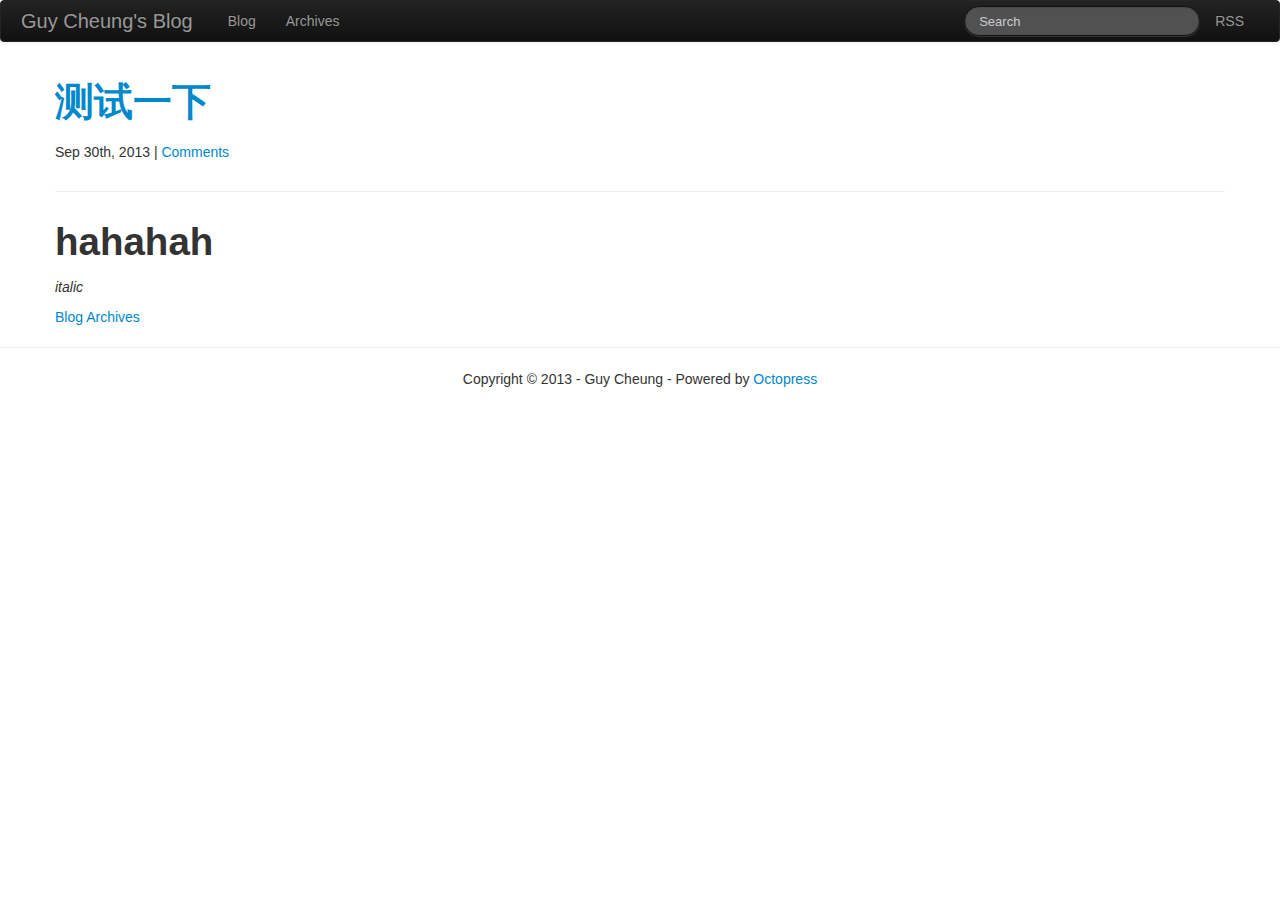
==== blog/index.html @ 13f6ec3d "Site updated at 2013-09-30 10:01:17 UTC" ====
<!DOCTYPE html>
<!--[if IEMobile 7 ]><html class="no-js iem7"><![endif]-->
<!--[if lt IE 9]><html class="no-js lte-ie8"><![endif]-->
<!--[if (gt IE 8)|(gt IEMobile 7)|!(IEMobile)|!(IE)]><!--><html class="no-js" lang="en"><!--<![endif]-->
<head>
  <meta charset="utf-8">
  <title>Guy Cheung's Blog</title>
  <meta name="author" content="Guy Cheung">

  
  <meta name="description" content="">
  

  <!-- http://t.co/dKP3o1e -->
  <meta name="HandheldFriendly" content="True">
  <meta name="MobileOptimized" content="320">
  <meta name="viewport" content="width=device-width, initial-scale=1">

  
  <link rel="canonical" href="http://guycheung.github.io/blog">
  <link href="/favicon.png" rel="icon">
  <link href="/stylesheets/bootstrap/bootstrap.css" media="screen, projection" rel="stylesheet" type="text/css">
  <link href="/stylesheets/bootstrap/responsive.css" media="screen, projection" rel="stylesheet" type="text/css">
  <link href="/stylesheets/syntax/syntax.css" media="screen, projection" rel="stylesheet" type="text/css">
  <style type="text/css">
    body {
      padding-bottom: 40px;
    }
    h1 {
      margin-bottom: 15px;
    }
    img {
      max-width: 100%;
    }
    .sharing, .meta, .pager {
      margin: 20px 0px 20px 0px;
    }
    .page-footer p {
      text-align: center;
    }
  </style>
  <script src="/javascripts/libs/jquery.js"></script>
  <script src="/javascripts/libs/modernizr-2.0.js"></script>
  <script src="/javascripts/libs/bootstrap.js"></script>
  <script src="/javascripts/octopress.js" type="text/javascript"></script>
  <link href="/atom.xml" rel="alternate" title="Guy Cheung's Blog" type="application/atom+xml">
  
  

</head>

<body   >
  <nav role="navigation"><div class="navbar navbar-inverse">
  <div class="navbar-inner">
    <div class="container">
      <a class="btn btn-navbar" data-toggle="collapse" data-target=".nav-collapse">
        <span class="icon-bar"></span>
        <span class="icon-bar"></span>
        <span class="icon-bar"></span>
      </a>

      <a class="brand" href="/">Guy Cheung's Blog</a>

      <div class="nav-collapse">
        <ul class="nav">
  <li><a href="/">Blog</a></li>
  <li><a href="/blog/archives">Archives</a></li>
</ul>


        <ul class="nav pull-right" data-subscription="rss">
          <li><a href="/atom.xml" rel="subscribe-rss" title="subscribe via RSS">RSS</a></li>
          
        </ul>

        
          <form class="pull-right navbar-search" action="http://google.com/search" method="get">
            <fieldset role="search">
              <input type="hidden" name="q" value="site:guycheung.github.io" />
              <input class="search-query" type="text" name="q" results="0" placeholder="Search"/>
            </fieldset>
          </form>
        
      </div>
    </div>
  </div>
</div>
</nav>
  <div class="container">
    <div class="row-fluid">
      


    <article class="post">
  <header class="page-header">
    
      <h1 class="entry-title"><a href="/blog/2013/09/30/test/">测试一下</a></h1>
    
    
      <p class="meta">
        








  


<time datetime="2013-09-30T16:03:00+08:00" pubdate data-updated="true">Sep 30<span>th</span>, 2013</time>
        
         | <a href="/blog/2013/09/30/test/#disqus_thread">Comments</a>
        
      </p>
    
  </header>


  <div class="entry-content"><h1>hahahah</h1>

<p><em>italic</em></p>
</div>
  
  

</article>

<nav id="pagenavi">
    
    
    <div class="center"><a href="/blog/archives">Blog Archives</a></div>
</nav>
    </div>
  </div>
  <footer role="contentinfo" class="page-footer"><hr>
<p>
  Copyright &copy; 2013 - Guy Cheung -
  <span class="credit">Powered by <a href="http://octopress.org">Octopress</a></span>
</p>

</footer>
  

<script type="text/javascript">
      var disqus_shortname = 'guycheung';
      
        
        var disqus_script = 'count.js';
      
    (function () {
      var dsq = document.createElement('script'); dsq.type = 'text/javascript'; dsq.async = true;
      dsq.src = 'http://' + disqus_shortname + '.disqus.com/' + disqus_script;
      (document.getElementsByTagName('head')[0] || document.getElementsByTagName('body')[0]).appendChild(dsq);
    }());
</script>







  <script type="text/javascript">
    (function(){
      var twitterWidgets = document.createElement('script');
      twitterWidgets.type = 'text/javascript';
      twitterWidgets.async = true;
      twitterWidgets.src = 'http://platform.twitter.com/widgets.js';
      document.getElementsByTagName('head')[0].appendChild(twitterWidgets);
    })();
  </script>





</body>
</html>
---- stylesheets/bootstrap/responsive.css ----
/*
 * Bootstrap Responsive v2.2.2
 *
 * Copyright 2012 Twitter, Inc
 * Licensed under the Apache License v2.0
 * http://www.apache.org/licenses/LICENSE-2.0
 *
 * Designed and built with all the love in the world @twitter by @mdo and @fat.
 */@-ms-viewport{width:device-width}.clearfix{*zoom:1}.clearfix:before,.clearfix:after{display:table;content:"";line-height:0}.clearfix:after{clear:both}.hide-text{font:0/0 a;color:transparent;text-shadow:none;background-color:transparent;border:0}.input-block-level{display:block;width:100%;min-height:30px;-webkit-box-sizing:border-box;-moz-box-sizing:border-box;box-sizing:border-box}.hidden{display:none;visibility:hidden}.visible-phone{display:none !important}.visible-tablet{display:none !important}.hidden-desktop{display:none !important}.visible-desktop{display:inherit !important}@media (min-width: 768px) and (max-width: 979px){.hidden-desktop{display:inherit !important}.visible-desktop{display:none !important}.visible-tablet{display:inherit !important}.hidden-tablet{display:none !important}}@media (max-width: 767px){.hidden-desktop{display:inherit !important}.visible-desktop{display:none !important}.visible-phone{display:inherit !important}.hidden-phone{display:none !important}}@media (min-width: 1200px){.row{margin-left:-30px;*zoom:1}.row:before,.row:after{display:table;content:"";line-height:0}.row:after{clear:both}[class*="span"]{float:left;min-height:1px;margin-left:30px}.container,.navbar-static-top .container,.navbar-fixed-top .container,.navbar-fixed-bottom .container{width:1170px}.span12{width:1170px}.span11{width:1070px}.span10{width:970px}.span9{width:870px}.span8{width:770px}.span7{width:670px}.span6{width:570px}.span5{width:470px}.span4{width:370px}.span3{width:270px}.span2{width:170px}.span1{width:70px}.offset12{margin-left:1230px}.offset11{margin-left:1130px}.offset10{margin-left:1030px}.offset9{margin-left:930px}.offset8{margin-left:830px}.offset7{margin-left:730px}.offset6{margin-left:630px}.offset5{margin-left:530px}.offset4{margin-left:430px}.offset3{margin-left:330px}.offset2{margin-left:230px}.offset1{margin-left:130px}.row-fluid{width:100%;*zoom:1}.row-fluid:before,.row-fluid:after{display:table;content:"";line-height:0}.row-fluid:after{clear:both}.row-fluid [class*="span"]{display:block;width:100%;min-height:30px;-webkit-box-sizing:border-box;-moz-box-sizing:border-box;box-sizing:border-box;float:left;margin-left:2.5641%;*margin-left:2.51091%}.row-fluid [class*="span"]:first-child{margin-left:0}.row-fluid .controls-row [class*="span"]+[class*="span"]{margin-left:2.5641%}.row-fluid .span12{width:100%;*width:99.94681%}.row-fluid .span11{width:91.45299%;*width:91.3998%}.row-fluid .span10{width:82.90598%;*width:82.85279%}.row-fluid .span9{width:74.35897%;*width:74.30578%}.row-fluid .span8{width:65.81197%;*width:65.75877%}.row-fluid .span7{width:57.26496%;*width:57.21177%}.row-fluid .span6{width:48.71795%;*width:48.66476%}.row-fluid .span5{width:40.17094%;*width:40.11775%}.row-fluid .span4{width:31.62393%;*width:31.57074%}.row-fluid .span3{width:23.07692%;*width:23.02373%}.row-fluid .span2{width:14.52991%;*width:14.47672%}.row-fluid .span1{width:5.98291%;*width:5.92971%}.row-fluid .offset12{margin-left:105.12821%;*margin-left:105.02182%}.row-fluid .offset12:first-child{margin-left:102.5641%;*margin-left:102.45772%}.row-fluid .offset11{margin-left:96.5812%;*margin-left:96.47481%}.row-fluid .offset11:first-child{margin-left:94.01709%;*margin-left:93.91071%}.row-fluid .offset10{margin-left:88.03419%;*margin-left:87.92781%}.row-fluid .offset10:first-child{margin-left:85.47009%;*margin-left:85.3637%}.row-fluid .offset9{margin-left:79.48718%;*margin-left:79.3808%}.row-fluid .offset9:first-child{margin-left:76.92308%;*margin-left:76.81669%}.row-fluid .offset8{margin-left:70.94017%;*margin-left:70.83379%}.row-fluid .offset8:first-child{margin-left:68.37607%;*margin-left:68.26969%}.row-fluid .offset7{margin-left:62.39316%;*margin-left:62.28678%}.row-fluid .offset7:first-child{margin-left:59.82906%;*margin-left:59.72268%}.row-fluid .offset6{margin-left:53.84615%;*margin-left:53.73977%}.row-fluid .offset6:first-child{margin-left:51.28205%;*margin-left:51.17567%}.row-fluid .offset5{margin-left:45.29915%;*margin-left:45.19276%}.row-fluid .offset5:first-child{margin-left:42.73504%;*margin-left:42.62866%}.row-fluid .offset4{margin-left:36.75214%;*margin-left:36.64575%}.row-fluid .offset4:first-child{margin-left:34.18803%;*margin-left:34.08165%}.row-fluid .offset3{margin-left:28.20513%;*margin-left:28.09875%}.row-fluid .offset3:first-child{margin-left:25.64103%;*margin-left:25.53464%}.row-fluid .offset2{margin-left:19.65812%;*margin-left:19.55174%}.row-fluid .offset2:first-child{margin-left:17.09402%;*margin-left:16.98763%}.row-fluid .offset1{margin-left:11.11111%;*margin-left:11.00473%}.row-fluid .offset1:first-child{margin-left:8.54701%;*margin-left:8.44063%}input,textarea,.uneditable-input{margin-left:0}.controls-row [class*="span"]+[class*="span"]{margin-left:30px}input.span12,textarea.span12,.uneditable-input.span12{width:1156px}input.span11,textarea.span11,.uneditable-input.span11{width:1056px}input.span10,textarea.span10,.uneditable-input.span10{width:956px}input.span9,textarea.span9,.uneditable-input.span9{width:856px}input.span8,textarea.span8,.uneditable-input.span8{width:756px}input.span7,textarea.span7,.uneditable-input.span7{width:656px}input.span6,textarea.span6,.uneditable-input.span6{width:556px}input.span5,textarea.span5,.uneditable-input.span5{width:456px}input.span4,textarea.span4,.uneditable-input.span4{width:356px}input.span3,textarea.span3,.uneditable-input.span3{width:256px}input.span2,textarea.span2,.uneditable-input.span2{width:156px}input.span1,textarea.span1,.uneditable-input.span1{width:56px}.thumbnails{margin-left:-30px}.thumbnails>li{margin-left:30px}.row-fluid .thumbnails{margin-left:0}}@media (min-width: 768px) and (max-width: 979px){.row{margin-left:-20px;*zoom:1}.row:before,.row:after{display:table;content:"";line-height:0}.row:after{clear:both}[class*="span"]{float:left;min-height:1px;margin-left:20px}.container,.navbar-static-top .container,.navbar-fixed-top .container,.navbar-fixed-bottom .container{width:724px}.span12{width:724px}.span11{width:662px}.span10{width:600px}.span9{width:538px}.span8{width:476px}.span7{width:414px}.span6{width:352px}.span5{width:290px}.span4{width:228px}.span3{width:166px}.span2{width:104px}.span1{width:42px}.offset12{margin-left:764px}.offset11{margin-left:702px}.offset10{margin-left:640px}.offset9{margin-left:578px}.offset8{margin-left:516px}.offset7{margin-left:454px}.offset6{margin-left:392px}.offset5{margin-left:330px}.offset4{margin-left:268px}.offset3{margin-left:206px}.offset2{margin-left:144px}.offset1{margin-left:82px}.row-fluid{width:100%;*zoom:1}.row-fluid:before,.row-fluid:after{display:table;content:"";line-height:0}.row-fluid:after{clear:both}.row-fluid [class*="span"]{display:block;width:100%;min-height:30px;-webkit-box-sizing:border-box;-moz-box-sizing:border-box;box-sizing:border-box;float:left;margin-left:2.76243%;*margin-left:2.70924%}.row-fluid [class*="span"]:first-child{margin-left:0}.row-fluid .controls-row [class*="span"]+[class*="span"]{margin-left:2.76243%}.row-fluid .span12{width:100%;*width:99.94681%}.row-fluid .span11{width:91.43646%;*width:91.38327%}.row-fluid .span10{width:82.87293%;*width:82.81974%}.row-fluid .span9{width:74.30939%;*width:74.2562%}.row-fluid .span8{width:65.74586%;*width:65.69266%}.row-fluid .span7{width:57.18232%;*width:57.12913%}.row-fluid .span6{width:48.61878%;*width:48.56559%}.row-fluid .span5{width:40.05525%;*width:40.00206%}.row-fluid .span4{width:31.49171%;*width:31.43852%}.row-fluid .span3{width:22.92818%;*width:22.87499%}.row-fluid .span2{width:14.36464%;*width:14.31145%}.row-fluid .span1{width:5.8011%;*width:5.74791%}.row-fluid .offset12{margin-left:105.52486%;*margin-left:105.41848%}.row-fluid .offset12:first-child{margin-left:102.76243%;*margin-left:102.65605%}.row-fluid .offset11{margin-left:96.96133%;*margin-left:96.85494%}.row-fluid .offset11:first-child{margin-left:94.1989%;*margin-left:94.09251%}.row-fluid .offset10{margin-left:88.39779%;*margin-left:88.29141%}.row-fluid .offset10:first-child{margin-left:85.63536%;*margin-left:85.52898%}.row-fluid .offset9{margin-left:79.83425%;*margin-left:79.72787%}.row-fluid .offset9:first-child{margin-left:77.07182%;*margin-left:76.96544%}.row-fluid .offset8{margin-left:71.27072%;*margin-left:71.16434%}.row-fluid .offset8:first-child{margin-left:68.50829%;*margin-left:68.4019%}.row-fluid .offset7{margin-left:62.70718%;*margin-left:62.6008%}.row-fluid .offset7:first-child{margin-left:59.94475%;*margin-left:59.83837%}.row-fluid .offset6{margin-left:54.14365%;*margin-left:54.03726%}.row-fluid .offset6:first-child{margin-left:51.38122%;*margin-left:51.27483%}.row-fluid .offset5{margin-left:45.58011%;*margin-left:45.47373%}.row-fluid .offset5:first-child{margin-left:42.81768%;*margin-left:42.7113%}.row-fluid .offset4{margin-left:37.01657%;*margin-left:36.91019%}.row-fluid .offset4:first-child{margin-left:34.25414%;*margin-left:34.14776%}.row-fluid .offset3{margin-left:28.45304%;*margin-left:28.34666%}.row-fluid .offset3:first-child{margin-left:25.69061%;*margin-left:25.58422%}.row-fluid .offset2{margin-left:19.8895%;*margin-left:19.78312%}.row-fluid .offset2:first-child{margin-left:17.12707%;*margin-left:17.02069%}.row-fluid .offset1{margin-left:11.32597%;*margin-left:11.21958%}.row-fluid .offset1:first-child{margin-left:8.56354%;*margin-left:8.45715%}input,textarea,.uneditable-input{margin-left:0}.controls-row [class*="span"]+[class*="span"]{margin-left:20px}input.span12,textarea.span12,.uneditable-input.span12{width:710px}input.span11,textarea.span11,.uneditable-input.span11{width:648px}input.span10,textarea.span10,.uneditable-input.span10{width:586px}input.span9,textarea.span9,.uneditable-input.span9{width:524px}input.span8,textarea.span8,.uneditable-input.span8{width:462px}input.span7,textarea.span7,.uneditable-input.span7{width:400px}input.span6,textarea.span6,.uneditable-input.span6{width:338px}input.span5,textarea.span5,.uneditable-input.span5{width:276px}input.span4,textarea.span4,.uneditable-input.span4{width:214px}input.span3,textarea.span3,.uneditable-input.span3{width:152px}input.span2,textarea.span2,.uneditable-input.span2{width:90px}input.span1,textarea.span1,.uneditable-input.span1{width:28px}}@media (max-width: 767px){body{padding-left:20px;padding-right:20px}.navbar-fixed-top,.navbar-fixed-bottom,.navbar-static-top{margin-left:-20px;margin-right:-20px}.container-fluid{padding:0}.dl-horizontal dt{float:none;clear:none;width:auto;text-align:left}.dl-horizontal dd{margin-left:0}.container{width:auto}.row-fluid{width:100%}.row,.thumbnails{margin-left:0}.thumbnails>li{float:none;margin-left:0}[class*="span"],.uneditable-input[class*="span"],.row-fluid [class*="span"]{float:none;display:block;width:100%;margin-left:0;-webkit-box-sizing:border-box;-moz-box-sizing:border-box;box-sizing:border-box}.span12,.row-fluid .span12{width:100%;-webkit-box-sizing:border-box;-moz-box-sizing:border-box;box-sizing:border-box}.row-fluid [class*="offset"]:first-child{margin-left:0}.input-large,.input-xlarge,.input-xxlarge,input[class*="span"],select[class*="span"],textarea[class*="span"],.uneditable-input{display:block;width:100%;min-height:30px;-webkit-box-sizing:border-box;-moz-box-sizing:border-box;box-sizing:border-box}.input-prepend input,.input-append input,.input-prepend input[class*="span"],.input-append input[class*="span"]{display:inline-block;width:auto}.controls-row [class*="span"]+[class*="span"]{margin-left:0}.modal{position:fixed;top:20px;left:20px;right:20px;width:auto;margin:0}.modal.fade{top:-100px}.modal.fade.in{top:20px}}@media (max-width: 480px){.nav-collapse{-webkit-transform:translate3d(0, 0, 0)}.page-header h1 small{display:block;line-height:20px}input[type="checkbox"],input[type="radio"]{border:1px solid #ccc}.form-horizontal .control-label{float:none;width:auto;padding-top:0;text-align:left}.form-horizontal .controls{margin-left:0}.form-horizontal .control-list{padding-top:0}.form-horizontal .form-actions{padding-left:10px;padding-right:10px}.media .pull-left,.media .pull-right{float:none;display:block;margin-bottom:10px}.media-object{margin-right:0;margin-left:0}.modal{top:10px;left:10px;right:10px}.modal-header .close{padding:10px;margin:-10px}.carousel-caption{position:static}}@media (max-width: 979px){body{padding-top:0}.navbar-fixed-top,.navbar-fixed-bottom{position:static}.navbar-fixed-top{margin-bottom:20px}.navbar-fixed-bottom{margin-top:20px}.navbar-fixed-top .navbar-inner,.navbar-fixed-bottom .navbar-inner{padding:5px}.navbar .container{width:auto;padding:0}.navbar .brand{padding-left:10px;padding-right:10px;margin:0 0 0 -5px}.nav-collapse{clear:both}.nav-collapse .nav{float:none;margin:0 0 10px}.nav-collapse .nav>li{float:none}.nav-collapse .nav>li>a{margin-bottom:2px}.nav-collapse .nav>.divider-vertical{display:none}.nav-collapse .nav .nav-header{color:#777;text-shadow:none}.nav-collapse .nav>li>a,.nav-collapse .dropdown-menu a{padding:9px 15px;font-weight:bold;color:#777;-webkit-border-radius:3px;-moz-border-radius:3px;border-radius:3px}.nav-collapse .btn{padding:4px 10px 4px;font-weight:normal;-webkit-border-radius:4px;-moz-border-radius:4px;border-radius:4px}.nav-collapse .dropdown-menu li+li a{margin-bottom:2px}.nav-collapse .nav>li>a:hover,.nav-collapse .dropdown-menu a:hover{background-color:#f2f2f2}.navbar-inverse .nav-collapse .nav>li>a,.navbar-inverse .nav-collapse .dropdown-menu a{color:#999}.navbar-inverse .nav-collapse .nav>li>a:hover,.navbar-inverse .nav-collapse .dropdown-menu a:hover{background-color:#111}.nav-collapse.in .btn-group{margin-top:5px;padding:0}.nav-collapse .dropdown-menu{position:static;top:auto;left:auto;float:none;display:none;max-width:none;margin:0 15px;padding:0;background-color:transparent;border:none;-webkit-border-radius:0;-moz-border-radius:0;border-radius:0;-webkit-box-shadow:none;-moz-box-shadow:none;box-shadow:none}.nav-collapse .open>.dropdown-menu{display:block}.nav-collapse .dropdown-menu:before,.nav-collapse .dropdown-menu:after{display:none}.nav-collapse .dropdown-menu .divider{display:none}.nav-collapse .nav>li>.dropdown-menu:before,.nav-collapse .nav>li>.dropdown-menu:after{display:none}.nav-collapse .navbar-form,.nav-collapse .navbar-search{float:none;padding:10px 15px;margin:10px 0;border-top:1px solid #f2f2f2;border-bottom:1px solid #f2f2f2;-webkit-box-shadow:inset 0 1px 0 rgba(255,255,255,0.1),0 1px 0 rgba(255,255,255,0.1);-moz-box-shadow:inset 0 1px 0 rgba(255,255,255,0.1),0 1px 0 rgba(255,255,255,0.1);box-shadow:inset 0 1px 0 rgba(255,255,255,0.1),0 1px 0 rgba(255,255,255,0.1)}.navbar-inverse .nav-collapse .navbar-form,.navbar-inverse .nav-collapse .navbar-search{border-top-color:#111;border-bottom-color:#111}.navbar .nav-collapse .nav.pull-right{float:none;margin-left:0}.nav-collapse,.nav-collapse.collapse{overflow:hidden;height:0}.navbar .btn-navbar{display:block}.navbar-static .navbar-inner{padding-left:10px;padding-right:10px}}@media (min-width: 980px){.nav-collapse.collapse{height:auto !important;overflow:visible !important}}
---- stylesheets/syntax/syntax.css ----
.mono,pre,p code,li code{font-size:13px;font-family:Monaco,Menlo,Consolas,"Courier New",monospace}.sans,html .gist .gist-file .gist-meta{font-size:13px;font-family:"Helvetica Neue",Helvetica,Arial,sans-serif}.serif{font-size:13px;font-family:Georgia,"Times New Roman",Times,serif}.highlight,html .gist .gist-file .gist-syntax .gist-highlight{border:1px solid #e1e1e1 !important}.highlight table td.code,html .gist .gist-file .gist-syntax .gist-highlight table td.code{width:100%}.highlight .line-numbers,html .gist .gist-file .gist-syntax .highlight .line_numbers{text-align:right;font-size:13px;line-height:1.45em;background:#eee url('/images/noise.png?1380533708') top left !important;border-right:1px solid #fafafa !important;-webkit-box-shadow:#f3f3f3 -1px 0 inset;-moz-box-shadow:#f3f3f3 -1px 0 inset;box-shadow:#f3f3f3 -1px 0 inset;text-shadow:#d4d4d4 0 -1px;padding:.8em !important;-webkit-border-radius:0;-moz-border-radius:0;-ms-border-radius:0;-o-border-radius:0;border-radius:0}.highlight .line-numbers span,html .gist .gist-file .gist-syntax .highlight .line_numbers span{color:#999 !important}figure.code,.gist-file,pre{-webkit-box-shadow:rgba(0,0,0,0.06) 0 0 10px;-moz-box-shadow:rgba(0,0,0,0.06) 0 0 10px;box-shadow:rgba(0,0,0,0.06) 0 0 10px}figure.code .highlight pre,.gist-file .highlight pre,pre .highlight pre{-webkit-box-shadow:none;-moz-box-shadow:none;box-shadow:none}.gist .highlight *::-moz-selection,figure.code .highlight *::-moz-selection{background:#fff;color:inherit;text-shadow:#fff 0 1px}.gist .highlight *::-webkit-selection,figure.code .highlight *::-webkit-selection{background:#fff;color:inherit;text-shadow:#fff 0 1px}.gist .highlight *::selection,figure.code .highlight *::selection{background:#fff;color:inherit;text-shadow:#fff 0 1px}html .gist .gist-file{margin-bottom:1.8em;position:relative;border:none;padding-top:26px !important}html .gist .gist-file .highlight{margin-bottom:0}html .gist .gist-file .gist-syntax{border-bottom:0 !important;background:none !important}html .gist .gist-file .gist-syntax .gist-highlight{background:#fff !important}html .gist .gist-file .gist-syntax .highlight pre{padding:0}html .gist .gist-file .gist-meta{padding:.6em 0.8em;border:1px solid #f3f3f3 !important;color:#999;font-size:.7em !important;background:#eee url('/images/noise.png?1380533708') top left;border:1px solid #e1e1e1 !important;border-top:1px solid #fff !important;line-height:1.5em}html .gist .gist-file .gist-meta a{color:#1863a1 !important;text-decoration:none}html .gist .gist-file .gist-meta a:hover{text-decoration:underline}html .gist .gist-file .gist-meta a:hover{color:#1863a1 !important;text-decoration:none}html .gist .gist-file .gist-meta a[href*='#file']{position:absolute;top:0;left:0;right:-10px;color:#999 !important}html .gist .gist-file .gist-meta a[href*='#file']:hover{color:#fff !important;text-decoration:none}html .gist .gist-file .gist-meta a[href*=raw]{top:7px}pre{background:#fff url('/images/noise.png?1380533708') top left;-webkit-border-radius:0.4em;-moz-border-radius:0.4em;-ms-border-radius:0.4em;-o-border-radius:0.4em;border-radius:0.4em;border:1px solid #e1e1e1;line-height:1.45em;font-size:13px;margin-bottom:2.1em;padding:.8em 1em;color:#222;overflow:auto;white-space:pre;word-wrap:normal}pre code{white-space:pre;word-wrap:normal}h3.filename+pre{-moz-border-radius-topleft:0px;-webkit-border-top-left-radius:0px;border-top-left-radius:0px;-moz-border-radius-topright:0px;-webkit-border-top-right-radius:0px;border-top-right-radius:0px}p code,li code{display:inline-block;white-space:no-wrap;background:#fff;font-size:.8em;line-height:1.5em;color:#555;border:1px solid #ddd;-webkit-border-radius:0.4em;-moz-border-radius:0.4em;-ms-border-radius:0.4em;-o-border-radius:0.4em;border-radius:0.4em;padding:0 .3em;margin:-1px 0}p pre code,li pre code{font-size:1em !important;background:none;border:none}.pre-code,html .gist .gist-file .gist-syntax .highlight pre,.highlight code{font-family:Monaco,Menlo,Consolas,"Courier New",monospace !important;overflow:scroll;overflow-y:hidden;display:block;padding:.8em;overflow-x:auto;line-height:1.45em;background:#fff url('/images/noise.png?1380533708') top left !important;color:#222 !important}.pre-code span,html .gist .gist-file .gist-syntax .highlight pre span,.highlight code span{color:#222 !important}.pre-code span,html .gist .gist-file .gist-syntax .highlight pre span,.highlight code span{font-style:normal !important;font-weight:normal !important}.pre-code .c,html .gist .gist-file .gist-syntax .highlight pre .c,.highlight code .c{color:#999 !important;font-style:italic !important}.pre-code .cm,html .gist .gist-file .gist-syntax .highlight pre .cm,.highlight code .cm{color:#999 !important;font-style:italic !important}.pre-code .cp,html .gist .gist-file .gist-syntax .highlight pre .cp,.highlight code .cp{color:#999 !important;font-style:italic !important}.pre-code .c1,html .gist .gist-file .gist-syntax .highlight pre .c1,.highlight code .c1{color:#999 !important;font-style:italic !important}.pre-code .cs,html .gist .gist-file .gist-syntax .highlight pre .cs,.highlight code .cs{color:#999 !important;font-weight:bold !important;font-style:italic !important}.pre-code .err,html .gist .gist-file .gist-syntax .highlight pre .err,.highlight code .err{color:#dc322f !important;background:none !important}.pre-code .k,html .gist .gist-file .gist-syntax .highlight pre .k,.highlight code .k{color:#cb4b16 !important}.pre-code .o,html .gist .gist-file .gist-syntax .highlight pre .o,.highlight code .o{color:#222 !important;font-weight:bold !important}.pre-code .p,html .gist .gist-file .gist-syntax .highlight pre .p,.highlight code .p{color:#222 !important}.pre-code .ow,html .gist .gist-file .gist-syntax .highlight pre .ow,.highlight code .ow{color:#2aa198 !important;font-weight:bold !important}.pre-code .gd,html .gist .gist-file .gist-syntax .highlight pre .gd,.highlight code .gd{color:#222 !important;background-color:#f6cbcb !important;display:inline-block}.pre-code .gd .x,html .gist .gist-file .gist-syntax .highlight pre .gd .x,.highlight code .gd .x{color:#222 !important;background-color:#f2b7b6 !important;display:inline-block}.pre-code .ge,html .gist .gist-file .gist-syntax .highlight pre .ge,.highlight code .ge{color:#222 !important;font-style:italic !important}.pre-code .gh,html .gist .gist-file .gist-syntax .highlight pre .gh,.highlight code .gh{color:#999 !important}.pre-code .gi,html .gist .gist-file .gist-syntax .highlight pre .gi,.highlight code .gi{color:#222 !important;background-color:#e6eacc !important;display:inline-block}.pre-code .gi .x,html .gist .gist-file .gist-syntax .highlight pre .gi .x,.highlight code .gi .x{color:#222 !important;background-color:#ced699 !important;display:inline-block}.pre-code .gs,html .gist .gist-file .gist-syntax .highlight pre .gs,.highlight code .gs{color:#222 !important;font-weight:bold !important}.pre-code .gu,html .gist .gist-file .gist-syntax .highlight pre .gu,.highlight code .gu{color:#6c71c4 !important}.pre-code .kc,html .gist .gist-file .gist-syntax .highlight pre .kc,.highlight code .kc{color:#859900 !important;font-weight:bold !important}.pre-code .kd,html .gist .gist-file .gist-syntax .highlight pre .kd,.highlight code .kd{color:#268bd2 !important}.pre-code .kp,html .gist .gist-file .gist-syntax .highlight pre .kp,.highlight code .kp{color:#cb4b16 !important;font-weight:bold !important}.pre-code .kr,html .gist .gist-file .gist-syntax .highlight pre .kr,.highlight code .kr{color:#d33682 !important;font-weight:bold !important}.pre-code .kt,html .gist .gist-file .gist-syntax .highlight pre .kt,.highlight code .kt{color:#2aa198 !important}.pre-code .n,html .gist .gist-file .gist-syntax .highlight pre .n,.highlight code .n{color:#268bd2 !important}.pre-code .na,html .gist .gist-file .gist-syntax .highlight pre .na,.highlight code .na{color:#268bd2 !important}.pre-code .nb,html .gist .gist-file .gist-syntax .highlight pre .nb,.highlight code .nb{color:#859900 !important}.pre-code .nc,html .gist .gist-file .gist-syntax .highlight pre .nc,.highlight code .nc{color:#d33682 !important}.pre-code .no,html .gist .gist-file .gist-syntax .highlight pre .no,.highlight code .no{color:#b58900 !important}.pre-code .nl,html .gist .gist-file .gist-syntax .highlight pre .nl,.highlight code .nl{color:#859900 !important}.pre-code .ne,html .gist .gist-file .gist-syntax .highlight pre .ne,.highlight code .ne{color:#268bd2 !important;font-weight:bold !important}.pre-code .nf,html .gist .gist-file .gist-syntax .highlight pre .nf,.highlight code .nf{color:#268bd2 !important;font-weight:bold !important}.pre-code .nn,html .gist .gist-file .gist-syntax .highlight pre .nn,.highlight code .nn{color:#b58900 !important}.pre-code .nt,html .gist .gist-file .gist-syntax .highlight pre .nt,.highlight code .nt{color:#268bd2 !important;font-weight:bold !important}.pre-code .nx,html .gist .gist-file .gist-syntax .highlight pre .nx,.highlight code .nx{color:#b58900 !important}.pre-code .vg,html .gist .gist-file .gist-syntax .highlight pre .vg,.highlight code .vg{color:#268bd2 !important}.pre-code .vi,html .gist .gist-file .gist-syntax .highlight pre .vi,.highlight code .vi{color:#268bd2 !important}.pre-code .nv,html .gist .gist-file .gist-syntax .highlight pre .nv,.highlight code .nv{color:#268bd2 !important}.pre-code .mf,html .gist .gist-file .gist-syntax .highlight pre .mf,.highlight code .mf{color:#2aa198 !important}.pre-code .m,html .gist .gist-file .gist-syntax .highlight pre .m,.highlight code .m{color:#2aa198 !important}.pre-code .mh,html .gist .gist-file .gist-syntax .highlight pre .mh,.highlight code .mh{color:#2aa198 !important}.pre-code .mi,html .gist .gist-file .gist-syntax .highlight pre .mi,.highlight code .mi{color:#2aa198 !important}.pre-code .s,html .gist .gist-file .gist-syntax .highlight pre .s,.highlight code .s{color:#2aa198 !important}.pre-code .sd,html .gist .gist-file .gist-syntax .highlight pre .sd,.highlight code .sd{color:#2aa198 !important}.pre-code .s2,html .gist .gist-file .gist-syntax .highlight pre .s2,.highlight code .s2{color:#2aa198 !important}.pre-code .se,html .gist .gist-file .gist-syntax .highlight pre .se,.highlight code .se{color:#dc322f !important}.pre-code .si,html .gist .gist-file .gist-syntax .highlight pre .si,.highlight code .si{color:#268bd2 !important}.pre-code .sr,html .gist .gist-file .gist-syntax .highlight pre .sr,.highlight code .sr{color:#2aa198 !important}.pre-code .s1,html .gist .gist-file .gist-syntax .highlight pre .s1,.highlight code .s1{color:#2aa198 !important}.pre-code div .gd,html .gist .gist-file .gist-syntax .highlight pre div .gd,.highlight code div .gd,.pre-code div .gd .x,html .gist .gist-file .gist-syntax .highlight pre div .gd .x,.highlight code div .gd .x,.pre-code div .gi,html .gist .gist-file .gist-syntax .highlight pre div .gi,.highlight code div .gi,.pre-code div .gi .x,html .gist .gist-file .gist-syntax .highlight pre div .gi .x,.highlight code div .gi .x{display:inline-block;width:100%}.highlight,.gist-highlight{margin-bottom:1.8em;background:#fff;overflow-y:hidden;overflow-x:auto}.highlight pre,.gist-highlight pre{background:none;-webkit-border-radius:0px;-moz-border-radius:0px;-ms-border-radius:0px;-o-border-radius:0px;border-radius:0px;border:none;padding:0;margin-bottom:0}pre::-webkit-scrollbar,.highlight::-webkit-scrollbar,.gist-highlight::-webkit-scrollbar{height:.5em;background:rgba(0,0,0,0.15)}pre::-webkit-scrollbar-thumb:horizontal,.highlight::-webkit-scrollbar-thumb:horizontal,.gist-highlight::-webkit-scrollbar-thumb:horizontal{background:rgba(0,0,0,0.15);-webkit-border-radius:4px;border-radius:4px}.highlight code{background:#000}figure.code{background:none;padding:0;border:0;margin-bottom:1.5em}figure.code pre{margin-bottom:0}figure.code figcaption{position:relative}figure.code .highlight{margin-bottom:0}.code-title,html .gist .gist-file .gist-meta a[href*='#file'],h3.filename,figure.code figcaption{text-align:center;font-size:13px;line-height:2em;font-weight:normal;margin-bottom:0;-moz-border-radius-topleft:5px;-webkit-border-top-left-radius:5px;border-top-left-radius:5px;-moz-border-radius-topright:5px;-webkit-border-top-right-radius:5px;border-top-right-radius:5px;font-family:"Helvetica Neue", Arial, "Lucida Grande", "Lucida Sans Unicode", Lucida, sans-serif;border:1px solid #565656;border-top-color:#cbcbcb;border-left-color:#a5a5a5;border-right-color:#a5a5a5;border-bottom:0;text-shadow:none;color:#999999;background:#000000}.download-source,html .gist .gist-file .gist-meta a[href*=raw],figure.code figcaption a{position:absolute;right:.8em;text-decoration:none;z-index:1;font-size:13px;padding-left:3em;color:#777 !important;text-shadow:none}.download-source:hover,html .gist .gist-file .gist-meta a[href*=raw]:hover,figure.code figcaption a:hover{text-decoration:underline}.download-source:hover,html .gist .gist-file .gist-meta a[href*=raw]:hover,figure.code figcaption a:hover{color:#fff !important;text-decoration:none}
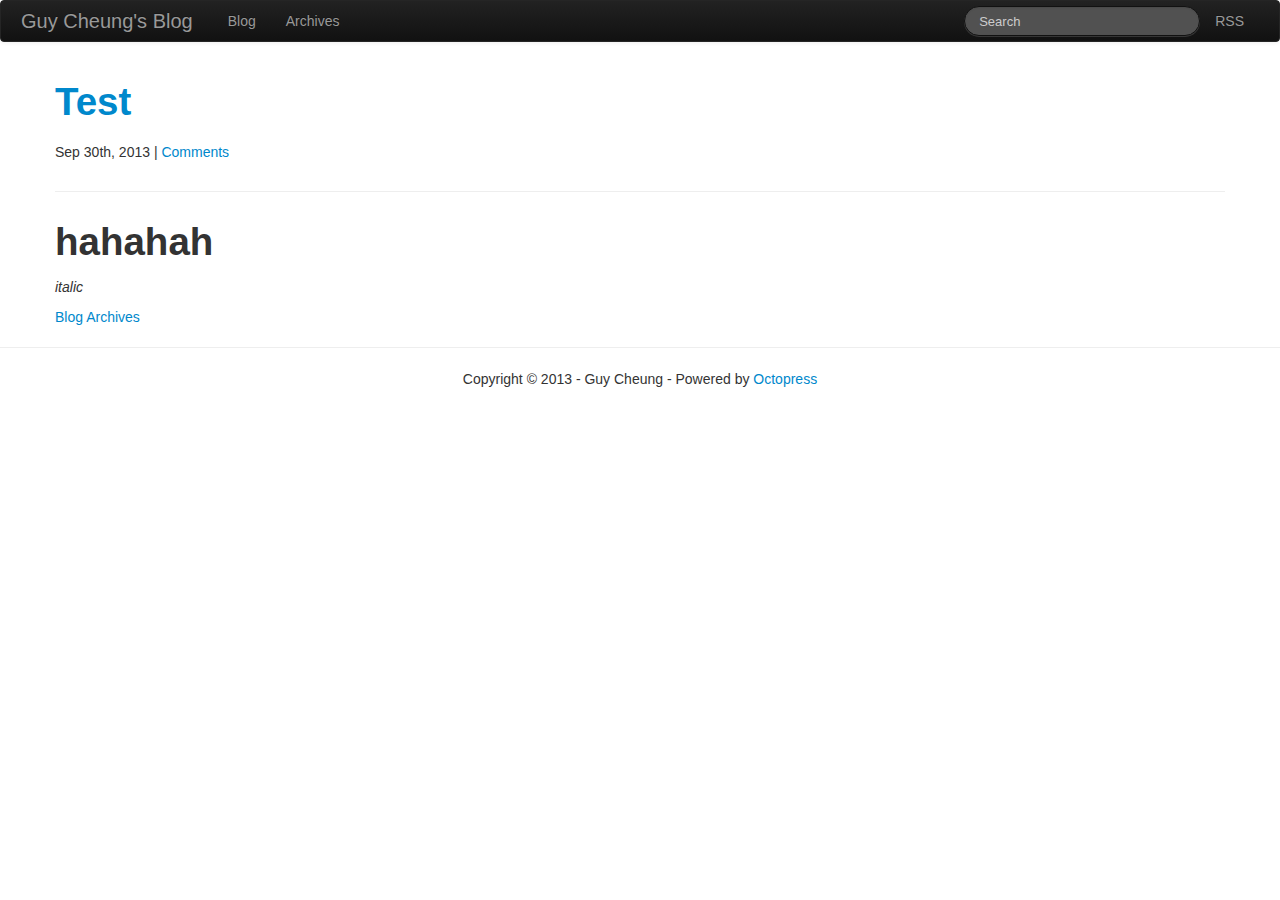
==== commit f0393985: "Site updated at 2013-09-30 13:11:55 UTC" ====
--- a/blog/index.html
+++ b/blog/index.html
@@ -95,7 +95,7 @@
     <article class="post">
   <header class="page-header">
     
-      <h1 class="entry-title"><a href="/blog/2013/09/30/test/">测试一下</a></h1>
+      <h1 class="entry-title"><a href="/blog/2013/09/30/test/">Test</a></h1>
     
     
       <p class="meta">
@@ -146,7 +146,7 @@
   
 
 <script type="text/javascript">
-      var disqus_shortname = 'guycheung';
+      var disqus_shortname = 'guy_xtafcusqt';
       
         
         var disqus_script = 'count.js';
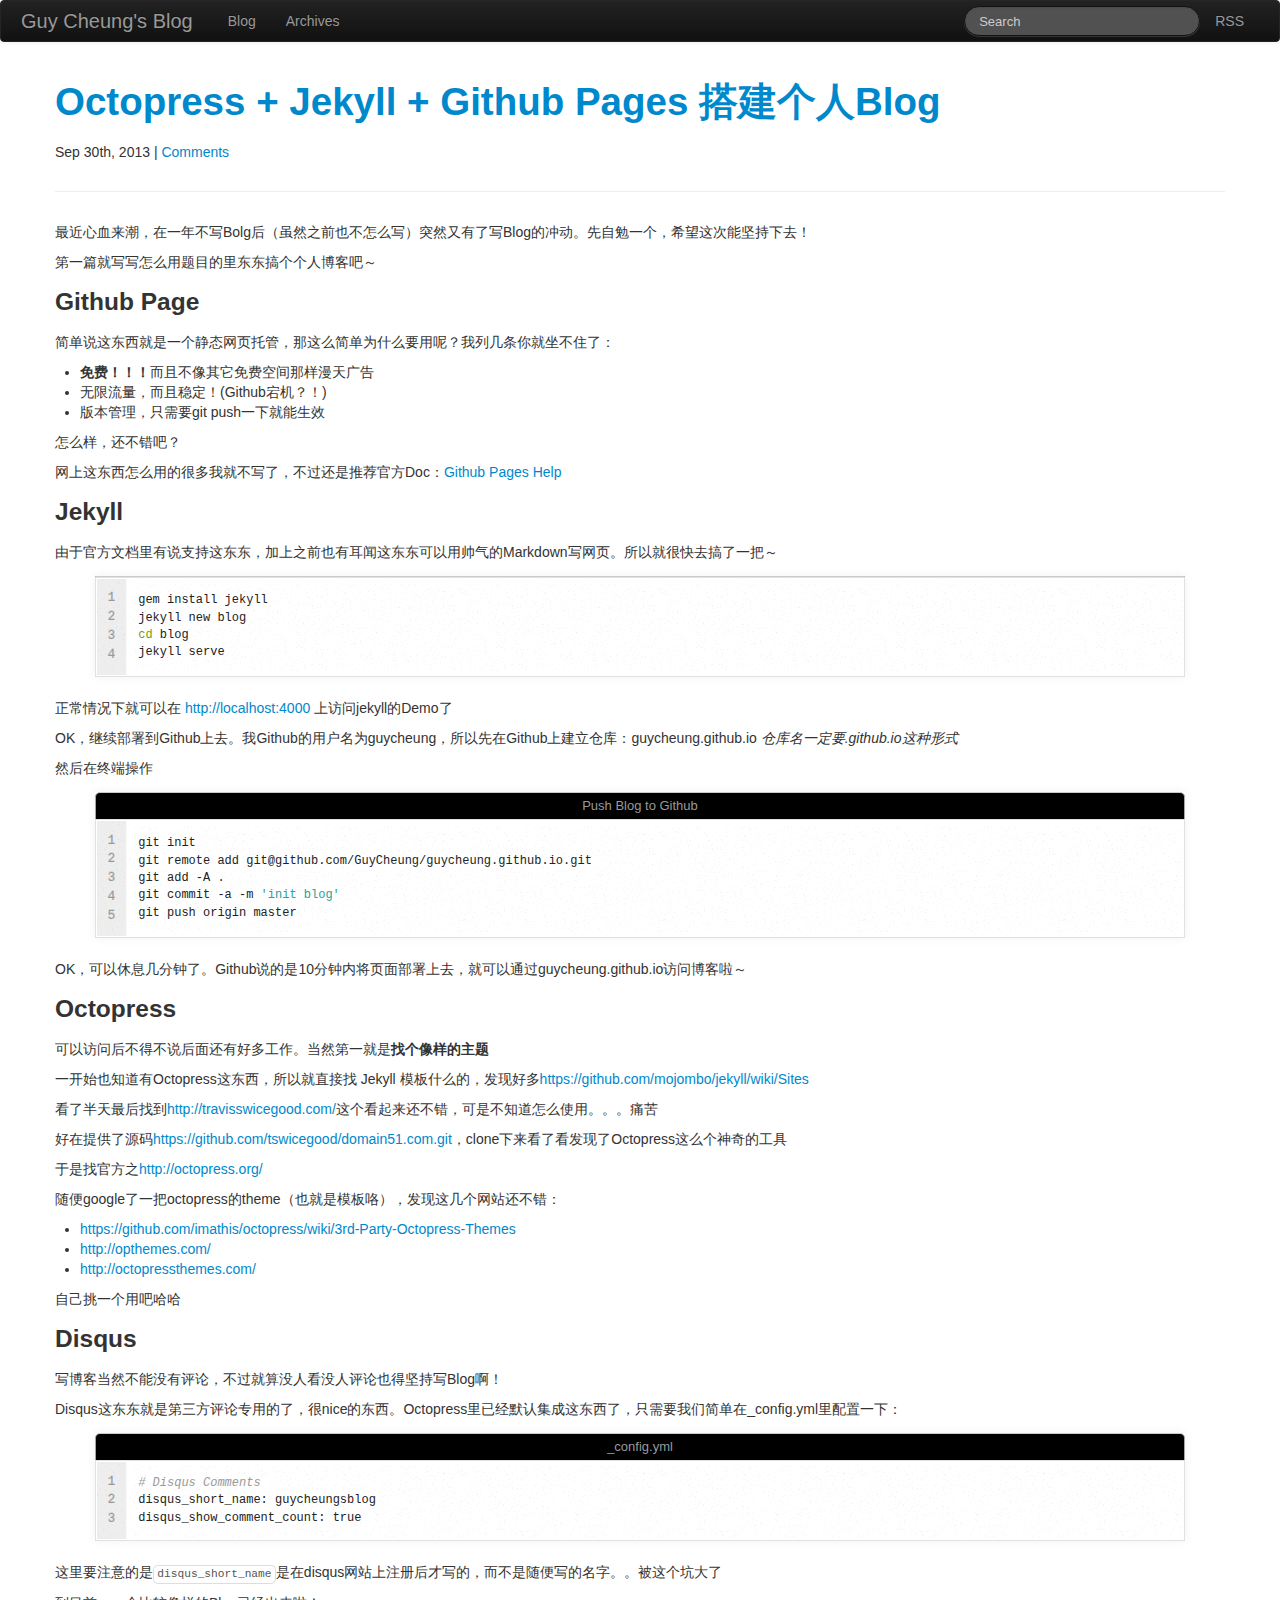
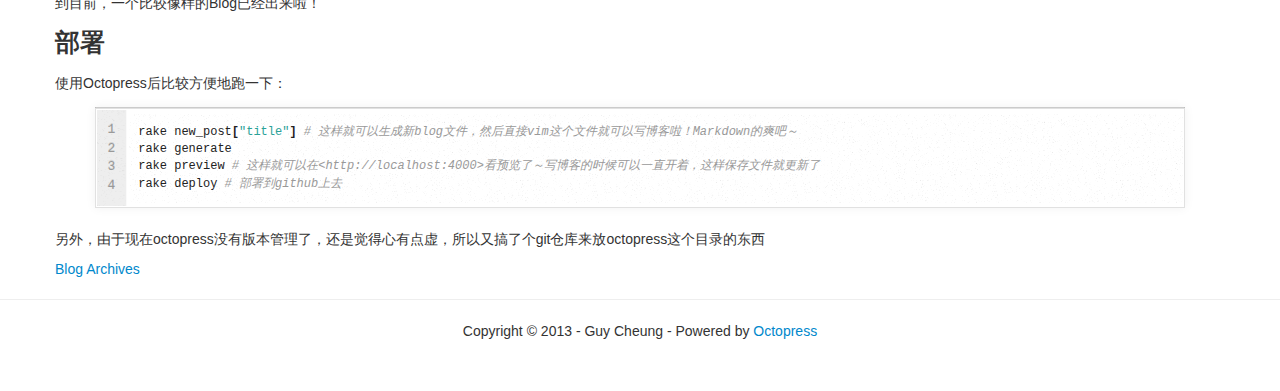
==== commit 3d4f363f: "Site updated at 2013-09-30 16:42:14 UTC" ====
--- a/blog/index.html
+++ b/blog/index.html
@@ -18,7 +18,7 @@
   <meta name="viewport" content="width=device-width, initial-scale=1">
 
   
-  <link rel="canonical" href="http://guycheung.github.io/blog">
+  <link rel="canonical" href="http://guyzyl.com/blog">
   <link href="/favicon.png" rel="icon">
   <link href="/stylesheets/bootstrap/bootstrap.css" media="screen, projection" rel="stylesheet" type="text/css">
   <link href="/stylesheets/bootstrap/responsive.css" media="screen, projection" rel="stylesheet" type="text/css">
@@ -77,7 +77,7 @@
         
           <form class="pull-right navbar-search" action="http://google.com/search" method="get">
             <fieldset role="search">
-              <input type="hidden" name="q" value="site:guycheung.github.io" />
+              <input type="hidden" name="q" value="site:guyzyl.com" />
               <input class="search-query" type="text" name="q" results="0" placeholder="Search"/>
             </fieldset>
           </form>
@@ -95,7 +95,7 @@
     <article class="post">
   <header class="page-header">
     
-      <h1 class="entry-title"><a href="/blog/2013/09/30/test/">Test</a></h1>
+      <h1 class="entry-title"><a href="/blog/2013/09/30/octopress-plus-jekyll-plus-github-pages/">Octopress + Jekyll + Github Pages 搭建个人Blog</a></h1>
     
     
       <p class="meta">
@@ -111,18 +111,129 @@
   
 
 
-<time datetime="2013-09-30T16:03:00+08:00" pubdate data-updated="true">Sep 30<span>th</span>, 2013</time>
-        
-         | <a href="/blog/2013/09/30/test/#disqus_thread">Comments</a>
+<time datetime="2013-09-30T22:33:00+08:00" pubdate data-updated="true">Sep 30<span>th</span>, 2013</time>
+        
+         | <a href="/blog/2013/09/30/octopress-plus-jekyll-plus-github-pages/#disqus_thread">Comments</a>
         
       </p>
     
   </header>
 
 
-  <div class="entry-content"><h1>hahahah</h1>
-
-<p><em>italic</em></p>
+  <div class="entry-content"><p>最近心血来潮，在一年不写Bolg后（虽然之前也不怎么写）突然又有了写Blog的冲动。先自勉一个，希望这次能坚持下去！</p>
+
+<p>第一篇就写写怎么用题目的里东东搞个个人博客吧～</p>
+
+<h3>Github Page</h3>
+
+<p>简单说这东西就是一个静态网页托管，那这么简单为什么要用呢？我列几条你就坐不住了：</p>
+
+<ul>
+<li><strong>免费！！！</strong>而且不像其它免费空间那样漫天广告</li>
+<li>无限流量，而且稳定！(Github宕机？！)</li>
+<li>版本管理，只需要git push一下就能生效</li>
+</ul>
+
+
+<p>怎么样，还不错吧？</p>
+
+<p>网上这东西怎么用的很多我就不写了，不过还是推荐官方Doc：<a href="https://help.github.com/categories/20/articles">Github Pages Help</a></p>
+
+<h3>Jekyll</h3>
+
+<p>由于官方文档里有说支持这东东，加上之前也有耳闻这东东可以用帅气的Markdown写网页。所以就很快去搞了一把～</p>
+
+<figure class='code'><figcaption><span></span></figcaption><div class="highlight"><table><tr><td class="gutter"><pre class="line-numbers"><span class='line-number'>1</span>
+<span class='line-number'>2</span>
+<span class='line-number'>3</span>
+<span class='line-number'>4</span>
+</pre></td><td class='code'><pre><code class='bash'><span class='line'>gem install jekyll
+</span><span class='line'>jekyll new blog
+</span><span class='line'><span class="nb">cd </span>blog
+</span><span class='line'>jekyll serve
+</span></code></pre></td></tr></table></div></figure>
+
+
+<p>正常情况下就可以在 <a href="http://localhost:4000">http://localhost:4000</a> 上访问jekyll的Demo了</p>
+
+<p>OK，继续部署到Github上去。我Github的用户名为guycheung，所以先在Github上建立仓库：guycheung.github.io
+<em>仓库名一定要<username>.github.io这种形式</em></p>
+
+<p>然后在终端操作</p>
+
+<figure class='code'><figcaption><span>Push Blog to Github</span></figcaption><div class="highlight"><table><tr><td class="gutter"><pre class="line-numbers"><span class='line-number'>1</span>
+<span class='line-number'>2</span>
+<span class='line-number'>3</span>
+<span class='line-number'>4</span>
+<span class='line-number'>5</span>
+</pre></td><td class='code'><pre><code class='bash'><span class='line'>git init
+</span><span class='line'>git remote add git@github.com/GuyCheung/guycheung.github.io.git
+</span><span class='line'>git add -A .
+</span><span class='line'>git commit -a -m <span class="s1">&#39;init blog&#39;</span>
+</span><span class='line'>git push origin master
+</span></code></pre></td></tr></table></div></figure>
+
+
+<p>OK，可以休息几分钟了。Github说的是10分钟内将页面部署上去，就可以通过guycheung.github.io访问博客啦～</p>
+
+<h3>Octopress</h3>
+
+<p>可以访问后不得不说后面还有好多工作。当然第一就是<strong>找个像样的主题</strong></p>
+
+<p>一开始也知道有Octopress这东西，所以就直接找 Jekyll 模板什么的，发现好多<a href="https://github.com/mojombo/jekyll/wiki/Sites">https://github.com/mojombo/jekyll/wiki/Sites</a></p>
+
+<p>看了半天最后找到<a href="http://travisswicegood.com/">http://travisswicegood.com/</a>这个看起来还不错，可是不知道怎么使用。。。痛苦</p>
+
+<p>好在提供了源码<a href="https://github.com/tswicegood/domain51.com.git">https://github.com/tswicegood/domain51.com.git</a>，clone下来看了看发现了Octopress这么个神奇的工具</p>
+
+<p>于是找官方之<a href="http://octopress.org/">http://octopress.org/</a></p>
+
+<p>随便google了一把octopress的theme（也就是模板咯），发现这几个网站还不错：</p>
+
+<ul>
+<li><a href="https://github.com/imathis/octopress/wiki/3rd-Party-Octopress-Themes">https://github.com/imathis/octopress/wiki/3rd-Party-Octopress-Themes</a></li>
+<li><a href="http://opthemes.com/">http://opthemes.com/</a></li>
+<li><a href="http://octopressthemes.com/">http://octopressthemes.com/</a></li>
+</ul>
+
+
+<p>自己挑一个用吧哈哈</p>
+
+<h3>Disqus</h3>
+
+<p>写博客当然不能没有评论，不过就算没人看没人评论也得坚持写Blog啊！</p>
+
+<p>Disqus这东东就是第三方评论专用的了，很nice的东西。Octopress里已经默认集成这东西了，只需要我们简单在_config.yml里配置一下：</p>
+
+<figure class='code'><figcaption><span>_config.yml</span></figcaption><div class="highlight"><table><tr><td class="gutter"><pre class="line-numbers"><span class='line-number'>1</span>
+<span class='line-number'>2</span>
+<span class='line-number'>3</span>
+</pre></td><td class='code'><pre><code class='yaml'><span class='line'><span class="c1"># Disqus Comments</span>
+</span><span class='line'><span class="l-Scalar-Plain">disqus_short_name</span><span class="p-Indicator">:</span> <span class="l-Scalar-Plain">guycheungsblog</span>
+</span><span class='line'><span class="l-Scalar-Plain">disqus_show_comment_count</span><span class="p-Indicator">:</span> <span class="l-Scalar-Plain">true</span>
+</span></code></pre></td></tr></table></div></figure>
+
+
+<p>这里要注意的是<code>disqus_short_name</code>是在disqus网站上注册后才写的，而不是随便写的名字。。被这个坑大了</p>
+
+<p>到目前，一个比较像样的Blog已经出来啦！</p>
+
+<h3>部署</h3>
+
+<p>使用Octopress后比较方便地跑一下：</p>
+
+<figure class='code'><figcaption><span></span></figcaption><div class="highlight"><table><tr><td class="gutter"><pre class="line-numbers"><span class='line-number'>1</span>
+<span class='line-number'>2</span>
+<span class='line-number'>3</span>
+<span class='line-number'>4</span>
+</pre></td><td class='code'><pre><code class='bash'><span class='line'>rake new_post<span class="o">[</span><span class="s2">&quot;title&quot;</span><span class="o">]</span> <span class="c"># 这样就可以生成新blog文件，然后直接vim这个文件就可以写博客啦！Markdown的爽吧～</span>
+</span><span class='line'>rake generate
+</span><span class='line'>rake preview <span class="c"># 这样就可以在&lt;http://localhost:4000&gt;看预览了～写博客的时候可以一直开着，这样保存文件就更新了</span>
+</span><span class='line'>rake deploy <span class="c"># 部署到github上去</span>
+</span></code></pre></td></tr></table></div></figure>
+
+
+<p>另外，由于现在octopress没有版本管理了，还是觉得心有点虚，所以又搞了个git仓库来放octopress这个目录的东西</p>
 </div>
   
   
@@ -146,7 +257,7 @@
   
 
 <script type="text/javascript">
-      var disqus_shortname = 'guy_xtafcusqt';
+      var disqus_shortname = 'guycheungsblog';
       
         
         var disqus_script = 'count.js';
